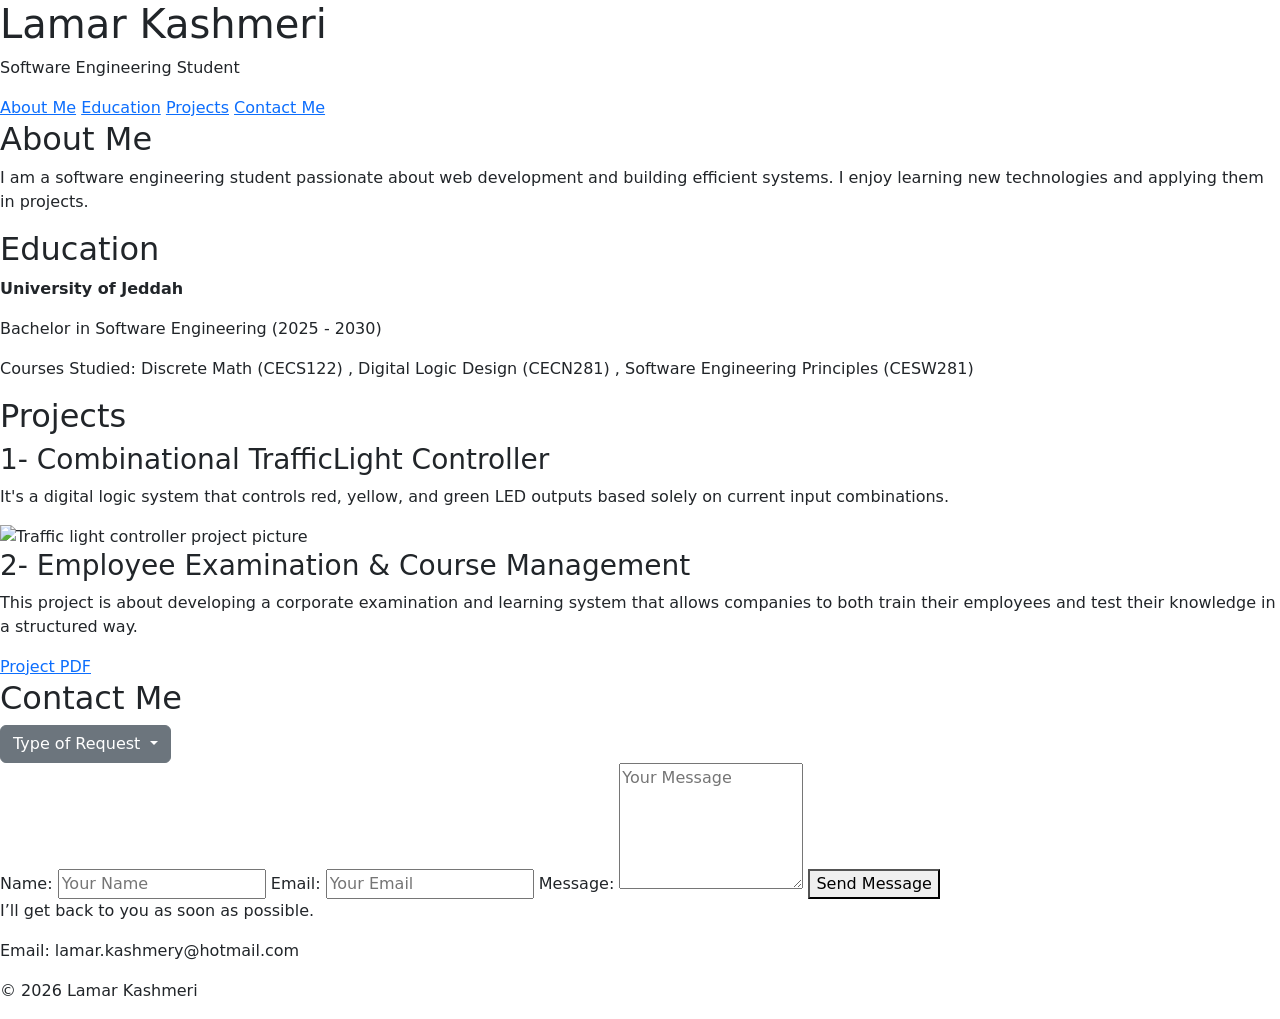
==== index.html @ 4c42ded7 "Add files via upload" ====
<!DOCTYPE html>
<html lang="en">
<head>
    <meta charset="UTF-8">
    <meta name="viewport" content="width=device-width, initial-scale=1.0">
    <title>Resume</title>
    <link rel="stylesheet" href="./css/style.css">
    <link href="https://cdn.jsdelivr.net/npm/bootstrap@5.3.0/dist/css/bootstrap.min.css" rel="stylesheet">
</head>

<body>
    
    <header>
    <h1>Lamar Kashmeri</h1>
    <p>Software Engineering Student</p>
</header>

<nav>
    <a href="#about">About Me</a>
    <a href="#education">Education</a>
    <a href="#projects">Projects</a>
    <a href="#contact">Contact Me</a>
</nav>

<section id="about">
    <h2>About Me</h2>
    <p>I am a software engineering student passionate about web development and building efficient systems. I enjoy learning new technologies and applying them in projects.</p>
</section>

<section id="education">
    <h2>Education</h2>
    <p><strong>University of Jeddah</strong></p>
    <p>Bachelor in Software Engineering (2025 - 2030)</p>
    <p>Courses Studied: Discrete Math (CECS122) , Digital Logic Design (CECN281) , Software Engineering Principles (CESW281) </p>
</section>

<section id="projects">
    <h2>Projects</h2>

    <div class="project">
        <h3> 1- Combinational TrafficLight Controller </h3>
        <p>It's a digital logic system that controls red, yellow, and green LED outputs based solely on current input combinations.</p>
        <img src="./media/project1.png" alt="Traffic light controller project picture"> 
    </div>

    <div class="project">
        <h3>2- Employee Examination & Course Management </h3>
        <p>This project is about developing a corporate examination and learning system that 
allows companies to both train their employees and test their knowledge in a structured way. </p>
<a href="./media/CESW Project.pdf"> Project PDF</a>
    </div>

</section>


<section id="contact">
    <h2>Contact Me</h2>

    <form>
       
        <div class="dropdown">
  <button class="btn btn-secondary dropdown-toggle" type="button" data-bs-toggle="dropdown" aria-expanded="false">
    Type of Request
  </button>
  <ul class="dropdown-menu">
    <li><a class="dropdown-item" href="#">Complaint</a></li>
    <li><a class="dropdown-item" href="#">Suggestion</a></li>
    <li><a class="dropdown-item" href="#">Other</a></li>
  </ul>
</div>

        <label for="name">Name:</label>
        <input type="text" id="name" name="name" placeholder="Your Name" required>

        <label for="email">Email:</label>
        <input type="email" id="email" name="email" placeholder="Your Email" required>

        <label for="message">Message:</label>
        <textarea id="message" name="message" rows="5" placeholder="Your Message" required></textarea>

        <button type="submit">Send Message</button>

         <p>I’ll get back to you as soon as possible.</p>

    </form>
    <p>Email: lamar.kashmery@hotmail.com</p>
</section>

<footer>
    <p>© 2026 Lamar Kashmeri</p>
</footer>
<script src="https://cdn.jsdelivr.net/npm/bootstrap@5.3.0/dist/js/bootstrap.bundle.min.js"></script>
</body>
</html>
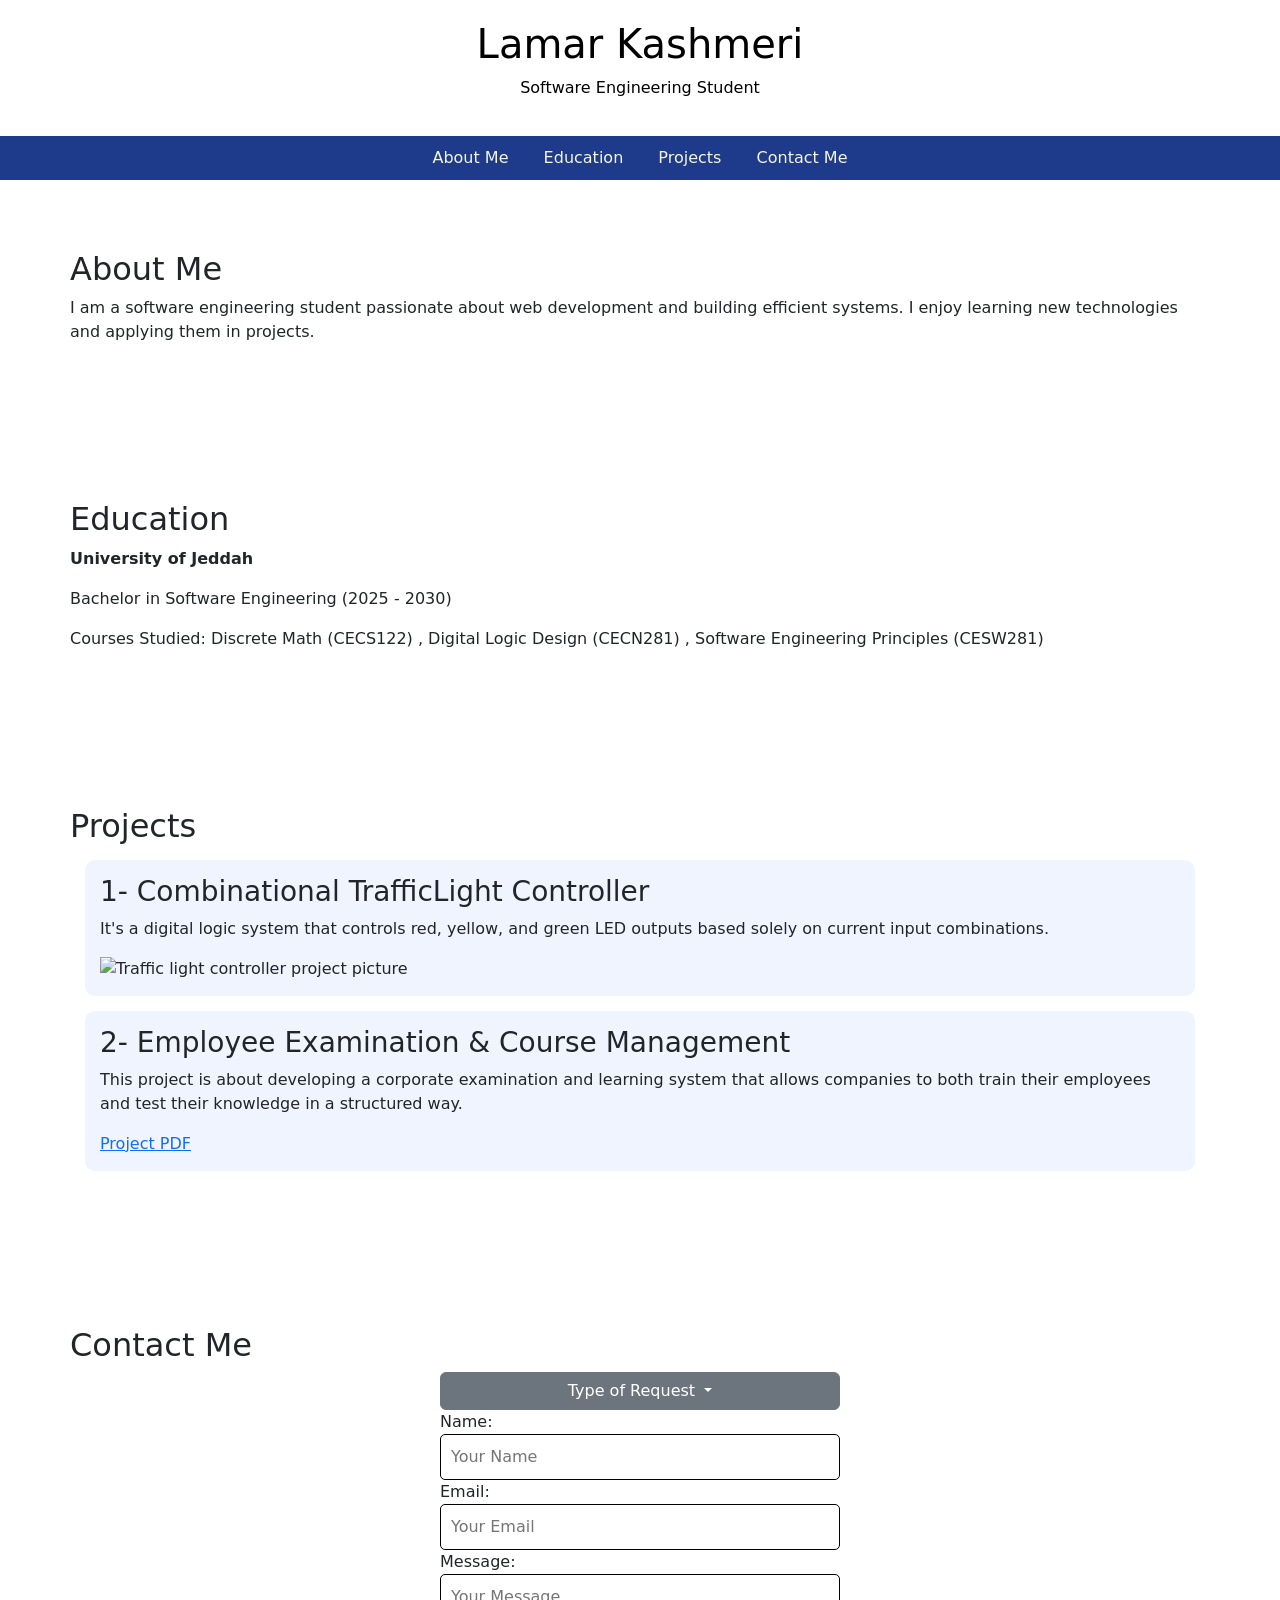
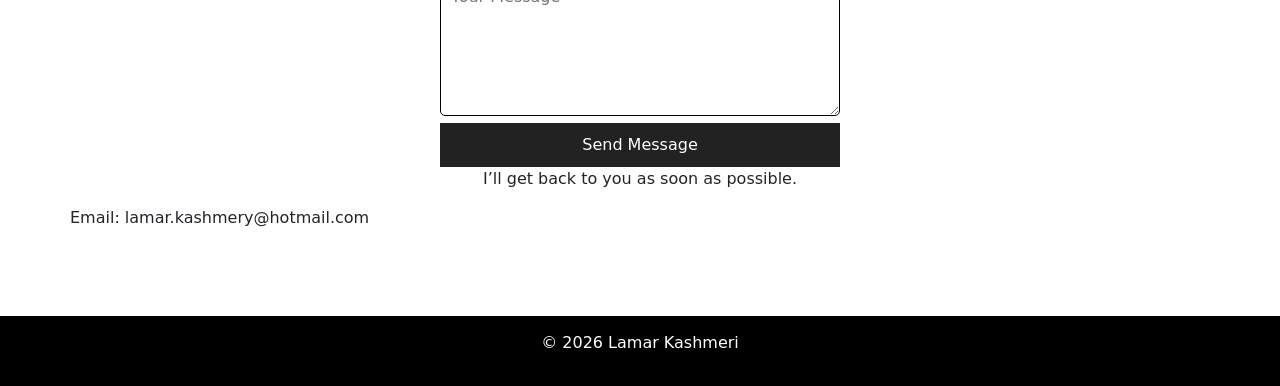
==== commit 1cccbd78: "Update index.html" ====
--- a/index.html
+++ b/index.html
@@ -4,7 +4,7 @@
     <meta charset="UTF-8">
     <meta name="viewport" content="width=device-width, initial-scale=1.0">
     <title>Resume</title>
-    <link rel="stylesheet" href="./css/style.css">
+    <link rel="stylesheet" href="style.css">
     <link href="https://cdn.jsdelivr.net/npm/bootstrap@5.3.0/dist/css/bootstrap.min.css" rel="stylesheet">
 </head>
 
--- a/style.css
+++ b/style.css
@@ -0,0 +1,87 @@
+* {
+    margin: 0;
+    padding: 0;
+    box-sizing: border-box;}
+
+body {
+    font-family: Arial, sans-serif;
+    line-height: 1.6;
+    font-family: Verdana, Geneva, Tahoma, sans-serif;}
+
+
+header {
+    background:white;
+    color: black;
+    text-align: center;
+    padding: 20px;}
+
+
+nav {
+    background: #1e3a8a ;
+    text-align: center;
+    padding: 10px;}
+
+nav a {
+    color: beige;
+    margin: 0 15px;
+    text-decoration: none;}
+
+
+section {
+    padding: 70px;}
+
+
+.project img {
+    width: 250px;
+    max-width: 100%;}
+
+.project {
+    background: #f0f4ff;
+    margin: 15px;
+    padding: 15px;
+    border-radius: 10px;}
+
+form {
+    max-width: 400px;
+    margin: auto;}
+
+form p {
+    text-align: center;
+    margin-bottom: 15px;}
+
+input, textarea {
+    width: 100%;
+    padding: 10px;
+    margin: 8px ;
+    border: 1px solid black;
+    border-radius: 5px;}
+
+button {
+    background: #222;
+    color: white;
+    padding: 10px;
+    border: none;
+    border-radius: 5px;
+    cursor: pointer;
+    width: 100%;}
+
+button:hover {
+    background: black;}
+
+
+footer {
+    text-align: center;
+    padding: 15px;
+    background: black;
+    color: white;}
+
+
+@media (max-width: 768px) {
+    nav a {
+        display: block;
+        margin: 10px 0;
+    }
+     .project img {
+        width: 100%;
+    }
+}
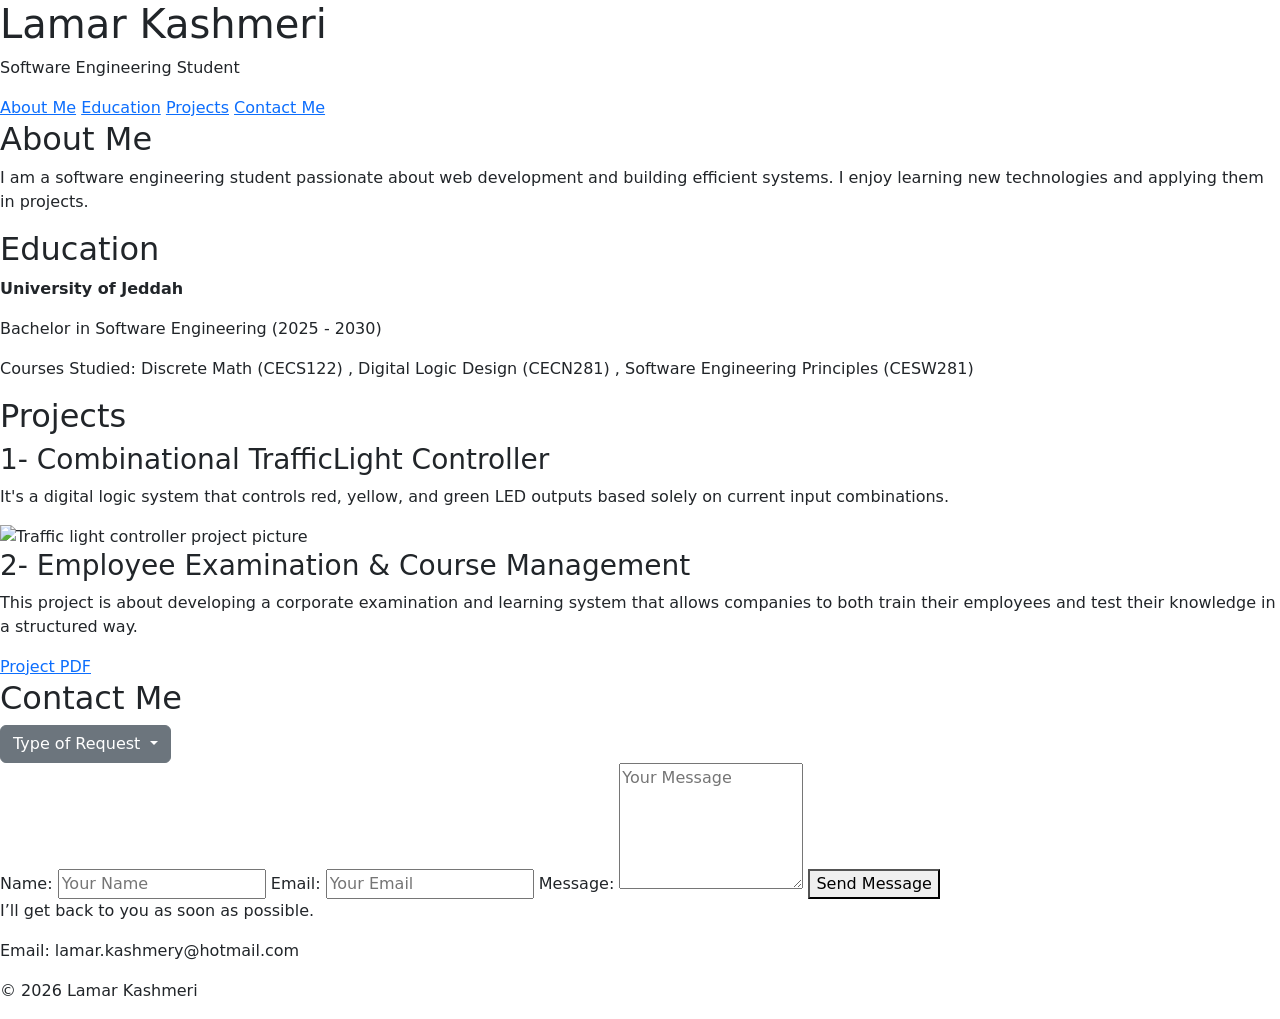
==== commit 54436469: "Create index.html" ====
--- a/index.html
+++ b/index.html
@@ -1,94 +1,11 @@
-<!DOCTYPE html>
-<html lang="en">
-<head>
-    <meta charset="UTF-8">
-    <meta name="viewport" content="width=device-width, initial-scale=1.0">
-    <title>Resume</title>
-    <link rel="stylesheet" href="style.css">
-    <link href="https://cdn.jsdelivr.net/npm/bootstrap@5.3.0/dist/css/bootstrap.min.css" rel="stylesheet">
-</head>
-
-<body>
-    
-    <header>
-    <h1>Lamar Kashmeri</h1>
-    <p>Software Engineering Student</p>
-</header>
-
-<nav>
-    <a href="#about">About Me</a>
-    <a href="#education">Education</a>
-    <a href="#projects">Projects</a>
-    <a href="#contact">Contact Me</a>
-</nav>
-
-<section id="about">
-    <h2>About Me</h2>
-    <p>I am a software engineering student passionate about web development and building efficient systems. I enjoy learning new technologies and applying them in projects.</p>
-</section>
-
-<section id="education">
-    <h2>Education</h2>
-    <p><strong>University of Jeddah</strong></p>
-    <p>Bachelor in Software Engineering (2025 - 2030)</p>
-    <p>Courses Studied: Discrete Math (CECS122) , Digital Logic Design (CECN281) , Software Engineering Principles (CESW281) </p>
-</section>
-
-<section id="projects">
-    <h2>Projects</h2>
-
-    <div class="project">
-        <h3> 1- Combinational TrafficLight Controller </h3>
-        <p>It's a digital logic system that controls red, yellow, and green LED outputs based solely on current input combinations.</p>
-        <img src="./media/project1.png" alt="Traffic light controller project picture"> 
-    </div>
-
-    <div class="project">
-        <h3>2- Employee Examination & Course Management </h3>
-        <p>This project is about developing a corporate examination and learning system that 
-allows companies to both train their employees and test their knowledge in a structured way. </p>
-<a href="./media/CESW Project.pdf"> Project PDF</a>
-    </div>
-
-</section>
-
-
-<section id="contact">
-    <h2>Contact Me</h2>
-
-    <form>
-       
-        <div class="dropdown">
-  <button class="btn btn-secondary dropdown-toggle" type="button" data-bs-toggle="dropdown" aria-expanded="false">
-    Type of Request
-  </button>
-  <ul class="dropdown-menu">
-    <li><a class="dropdown-item" href="#">Complaint</a></li>
-    <li><a class="dropdown-item" href="#">Suggestion</a></li>
-    <li><a class="dropdown-item" href="#">Other</a></li>
-  </ul>
-</div>
-
-        <label for="name">Name:</label>
-        <input type="text" id="name" name="name" placeholder="Your Name" required>
-
-        <label for="email">Email:</label>
-        <input type="email" id="email" name="email" placeholder="Your Email" required>
-
-        <label for="message">Message:</label>
-        <textarea id="message" name="message" rows="5" placeholder="Your Message" required></textarea>
-
-        <button type="submit">Send Message</button>
-
-         <p>I’ll get back to you as soon as possible.</p>
-
-    </form>
-    <p>Email: lamar.kashmery@hotmail.com</p>
-</section>
-
-<footer>
-    <p>© 2026 Lamar Kashmeri</p>
-</footer>
-<script src="https://cdn.jsdelivr.net/npm/bootstrap@5.3.0/dist/js/bootstrap.bundle.min.js"></script>
-</body>
-</html>
+<!DOCTYPE html>
+<html lang="en">
+<head>
+  <meta charset="UTF-8">
+  <meta name="viewport" content="width=device-width, initial-scale=1.0">
+  <meta http-equiv="refresh" content="0; url=resume.html">
+  <title>Loading...</title>
+</head>
+<body>
+</body>
+</html>
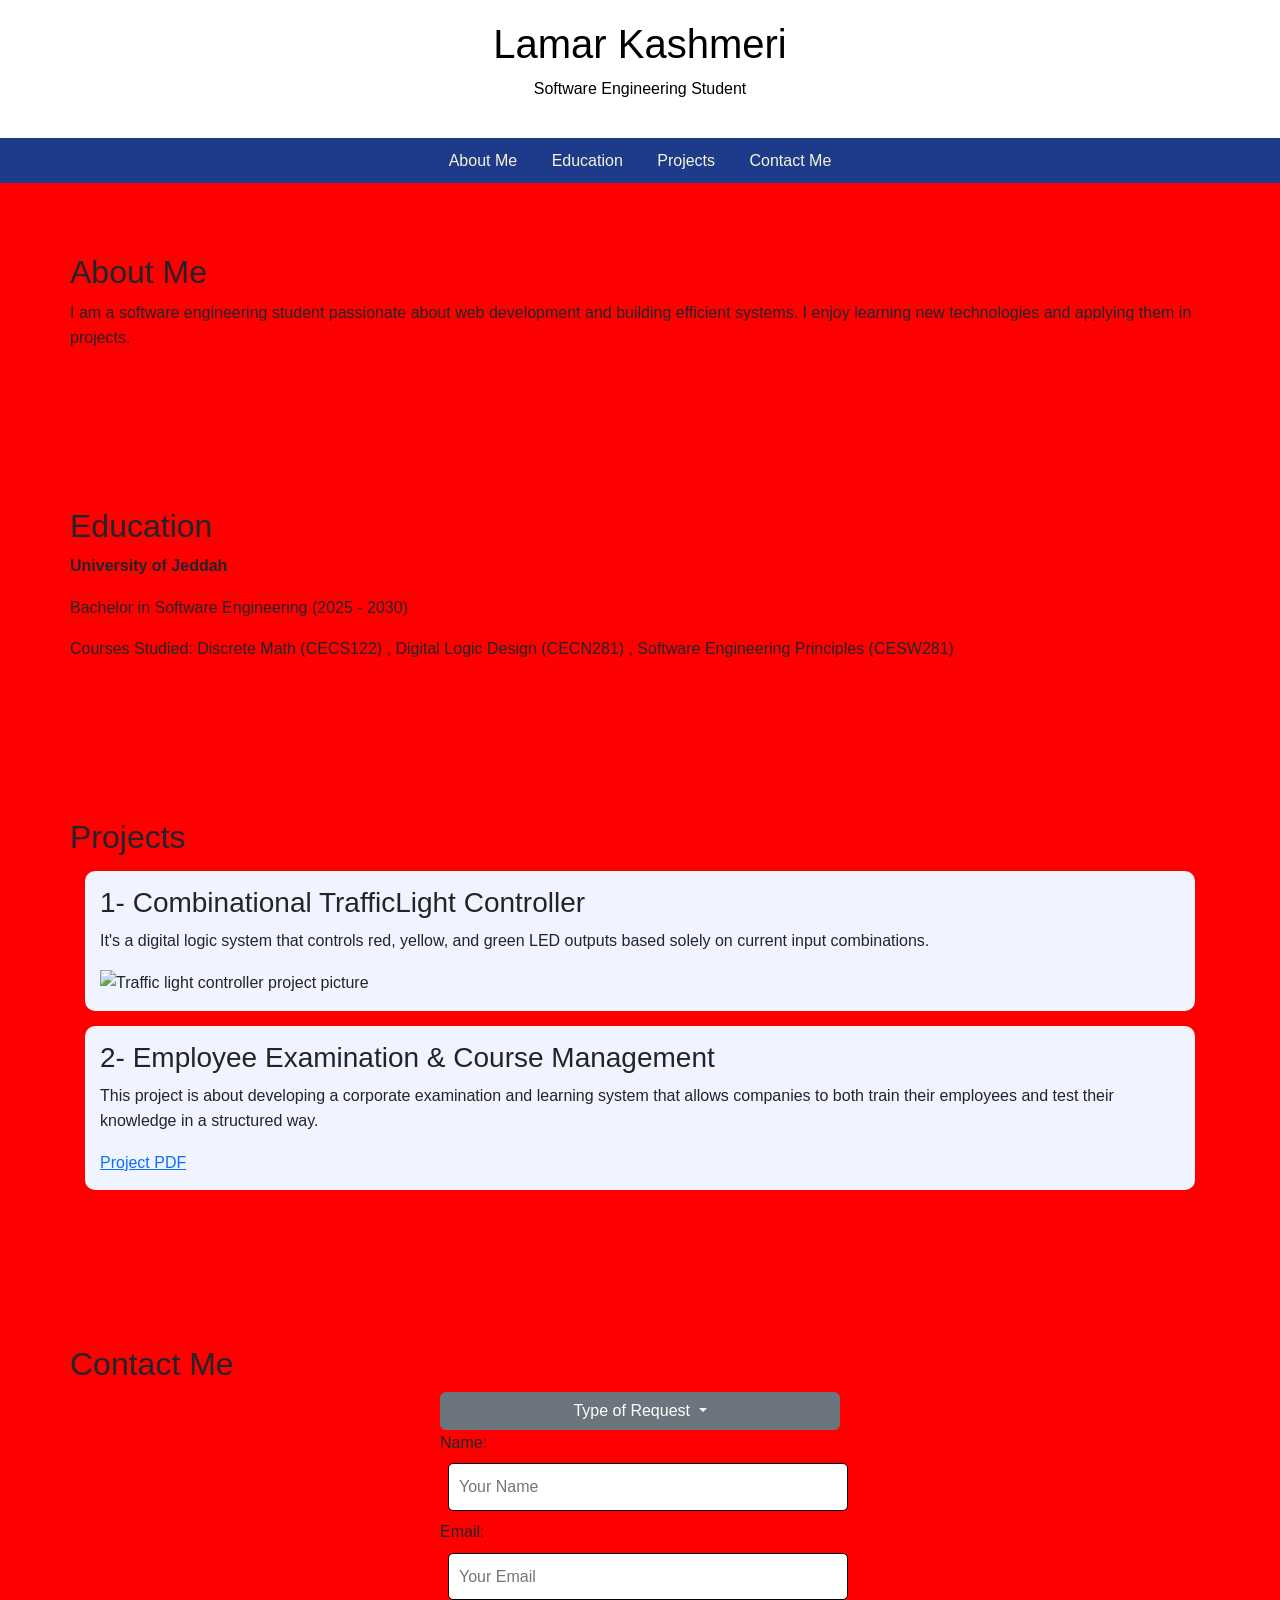
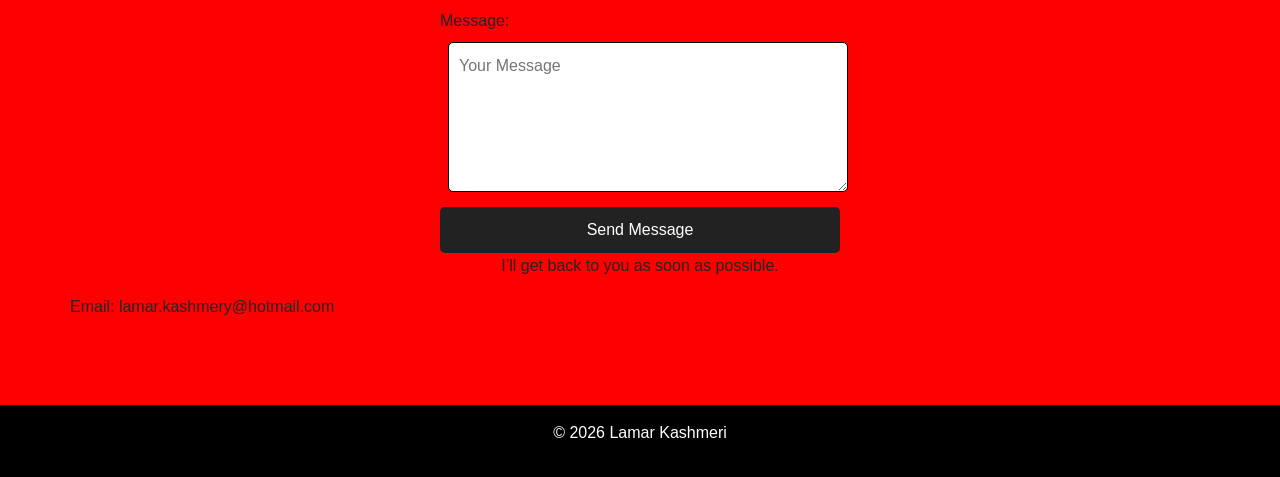
==== commit ec9e36eb: "Update index.html" ====
--- a/index.html
+++ b/index.html
@@ -1,11 +1,95 @@
 <!DOCTYPE html>
 <html lang="en">
 <head>
-  <meta charset="UTF-8">
-  <meta name="viewport" content="width=device-width, initial-scale=1.0">
-  <meta http-equiv="refresh" content="0; url=resume.html">
-  <title>Loading...</title>
+    <meta charset="UTF-8">
+    <meta name="viewport" content="width=device-width, initial-scale=1.0">
+    <title>Resume</title>
+    <link href="https://cdn.jsdelivr.net/npm/bootstrap@5.3.0/dist/css/bootstrap.min.css" rel="stylesheet">
+    <link rel="stylesheet" href="style.css">
+    
 </head>
+
 <body>
+    
+    <header>
+    <h1>Lamar Kashmeri</h1>
+    <p>Software Engineering Student</p>
+</header>
+
+<nav>
+    <a href="#about">About Me</a>
+    <a href="#education">Education</a>
+    <a href="#projects">Projects</a>
+    <a href="#contact">Contact Me</a>
+</nav>
+
+<section id="about">
+    <h2>About Me</h2>
+    <p>I am a software engineering student passionate about web development and building efficient systems. I enjoy learning new technologies and applying them in projects.</p>
+</section>
+
+<section id="education">
+    <h2>Education</h2>
+    <p><strong>University of Jeddah</strong></p>
+    <p>Bachelor in Software Engineering (2025 - 2030)</p>
+    <p>Courses Studied: Discrete Math (CECS122) , Digital Logic Design (CECN281) , Software Engineering Principles (CESW281) </p>
+</section>
+
+<section id="projects">
+    <h2>Projects</h2>
+
+    <div class="project">
+        <h3> 1- Combinational TrafficLight Controller </h3>
+        <p>It's a digital logic system that controls red, yellow, and green LED outputs based solely on current input combinations.</p>
+        <img src="./media/project1.png" alt="Traffic light controller project picture"> 
+    </div>
+
+    <div class="project">
+        <h3>2- Employee Examination & Course Management </h3>
+        <p>This project is about developing a corporate examination and learning system that 
+allows companies to both train their employees and test their knowledge in a structured way. </p>
+<a href="./media/CESW Project.pdf"> Project PDF</a>
+    </div>
+
+</section>
+
+
+<section id="contact">
+    <h2>Contact Me</h2>
+
+    <form>
+       
+        <div class="dropdown">
+  <button class="btn btn-secondary dropdown-toggle" type="button" data-bs-toggle="dropdown" aria-expanded="false">
+    Type of Request
+  </button>
+  <ul class="dropdown-menu">
+    <li><a class="dropdown-item" href="#">Complaint</a></li>
+    <li><a class="dropdown-item" href="#">Suggestion</a></li>
+    <li><a class="dropdown-item" href="#">Other</a></li>
+  </ul>
+</div>
+
+        <label for="name">Name:</label>
+        <input type="text" id="name" name="name" placeholder="Your Name" required>
+
+        <label for="email">Email:</label>
+        <input type="email" id="email" name="email" placeholder="Your Email" required>
+
+        <label for="message">Message:</label>
+        <textarea id="message" name="message" rows="5" placeholder="Your Message" required></textarea>
+
+        <button type="submit">Send Message</button>
+
+         <p>I’ll get back to you as soon as possible.</p>
+
+    </form>
+    <p>Email: lamar.kashmery@hotmail.com</p>
+</section>
+
+<footer>
+    <p>© 2026 Lamar Kashmeri</p>
+</footer>
+<script src="https://cdn.jsdelivr.net/npm/bootstrap@5.3.0/dist/js/bootstrap.bundle.min.js"></script>
 </body>
 </html>
--- a/style.css
+++ b/style.css
@@ -0,0 +1,90 @@
+* {
+    margin: 0;
+    padding: 0;
+    box-sizing: border-box;}
+
+body {
+    font-family: Arial, sans-serif;
+    line-height: 1.6;
+    font-family: Verdana, Geneva, Tahoma, sans-serif;}
+
+
+header {
+    background:white;
+    color: black;
+    text-align: center;
+    padding: 20px;}
+
+
+nav {
+    background: #1e3a8a ;
+    text-align: center;
+    padding: 10px;}
+
+nav a {
+    color: beige;
+    margin: 0 15px;
+    text-decoration: none;}
+
+
+section {
+    padding: 70px;}
+
+
+.project img {
+    width: 250px;
+    max-width: 100%;}
+
+.project {
+    background: #f0f4ff;
+    margin: 15px;
+    padding: 15px;
+    border-radius: 10px;}
+
+form {
+    max-width: 400px;
+    margin: auto;}
+
+form p {
+    text-align: center;
+    margin-bottom: 15px;}
+
+input, textarea {
+    width: 100%;
+    padding: 10px;
+    margin: 8px ;
+    border: 1px solid black;
+    border-radius: 5px;}
+
+button {
+    background: #222;
+    color: white;
+    padding: 10px;
+    border: none;
+    border-radius: 5px;
+    cursor: pointer;
+    width: 100%;}
+
+button:hover {
+    background: black;}
+
+
+footer {
+    text-align: center;
+    padding: 15px;
+    background: black;
+    color: white;}
+
+
+@media (max-width: 768px) {
+    nav a {
+        display: block;
+        margin: 10px 0;
+    }
+     .project img {
+        width: 100%;
+    }
+}
+body {
+  background-color: red !important;
+}
